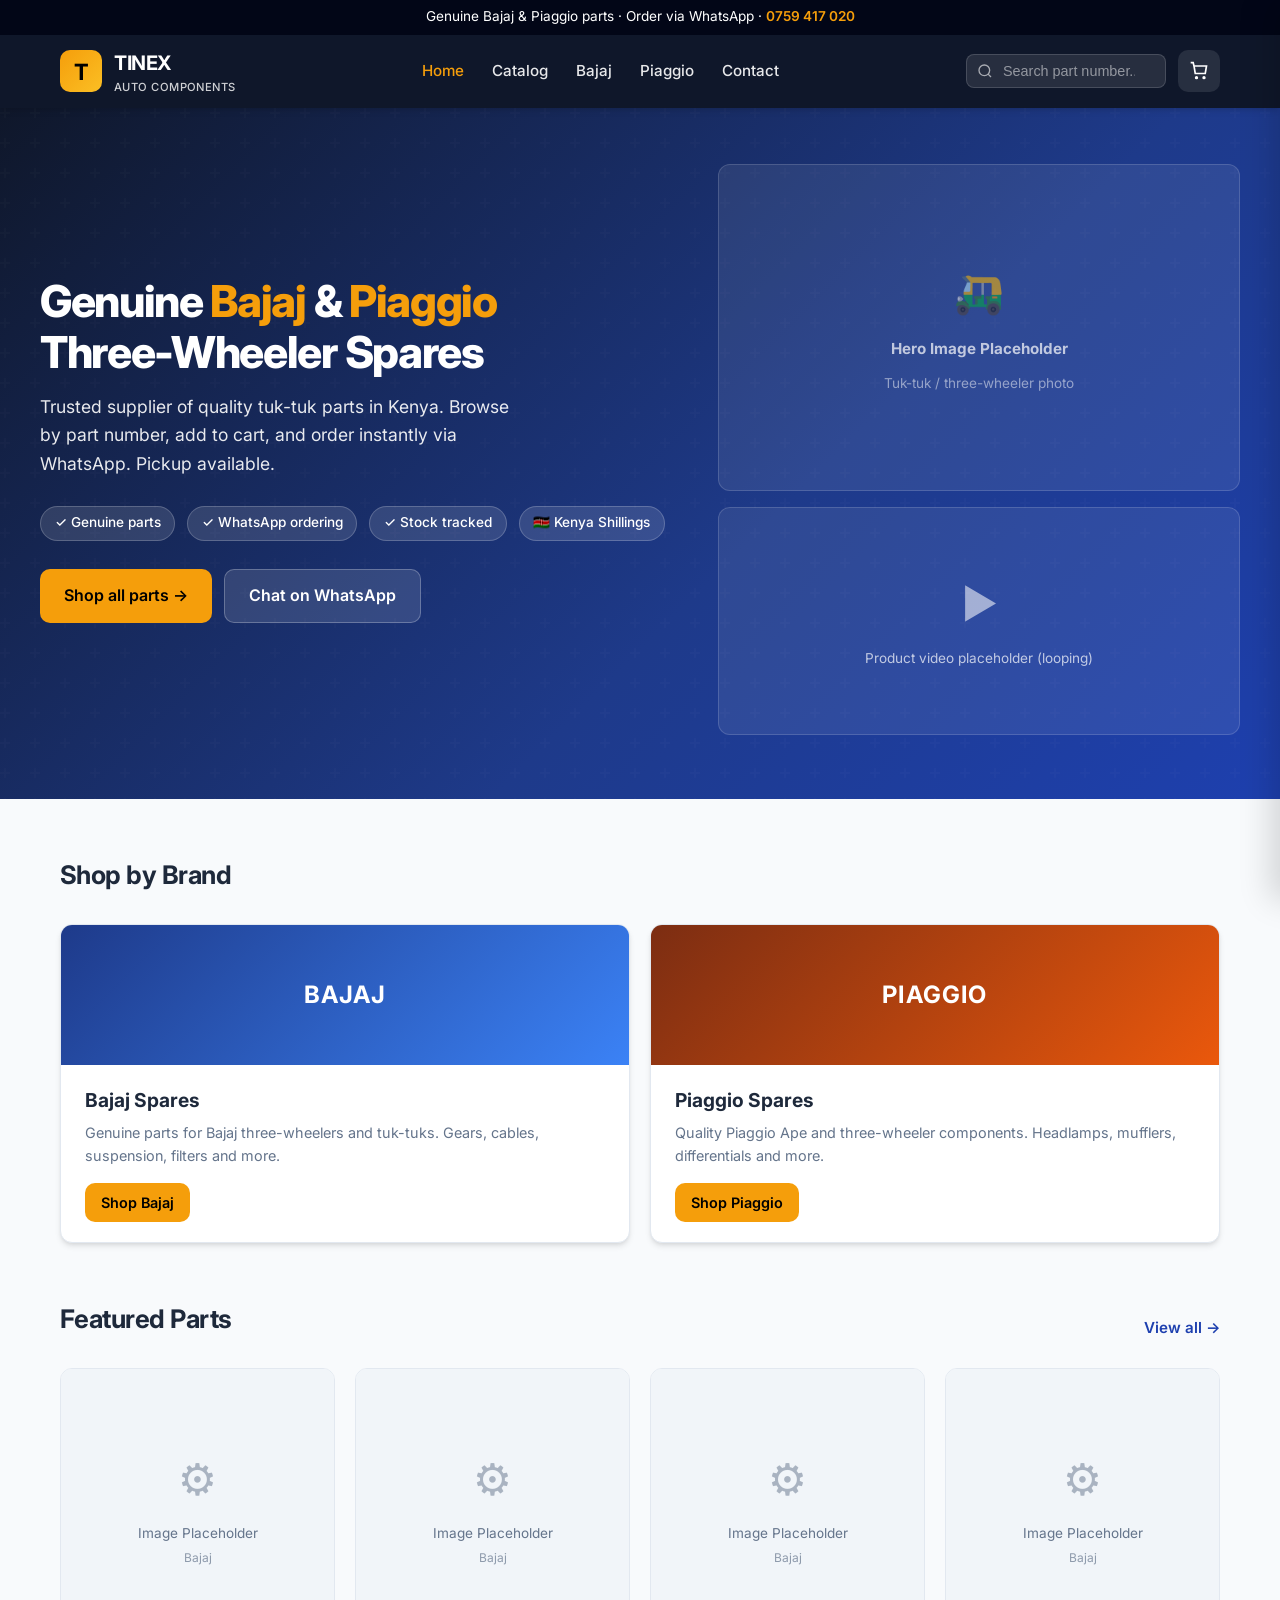
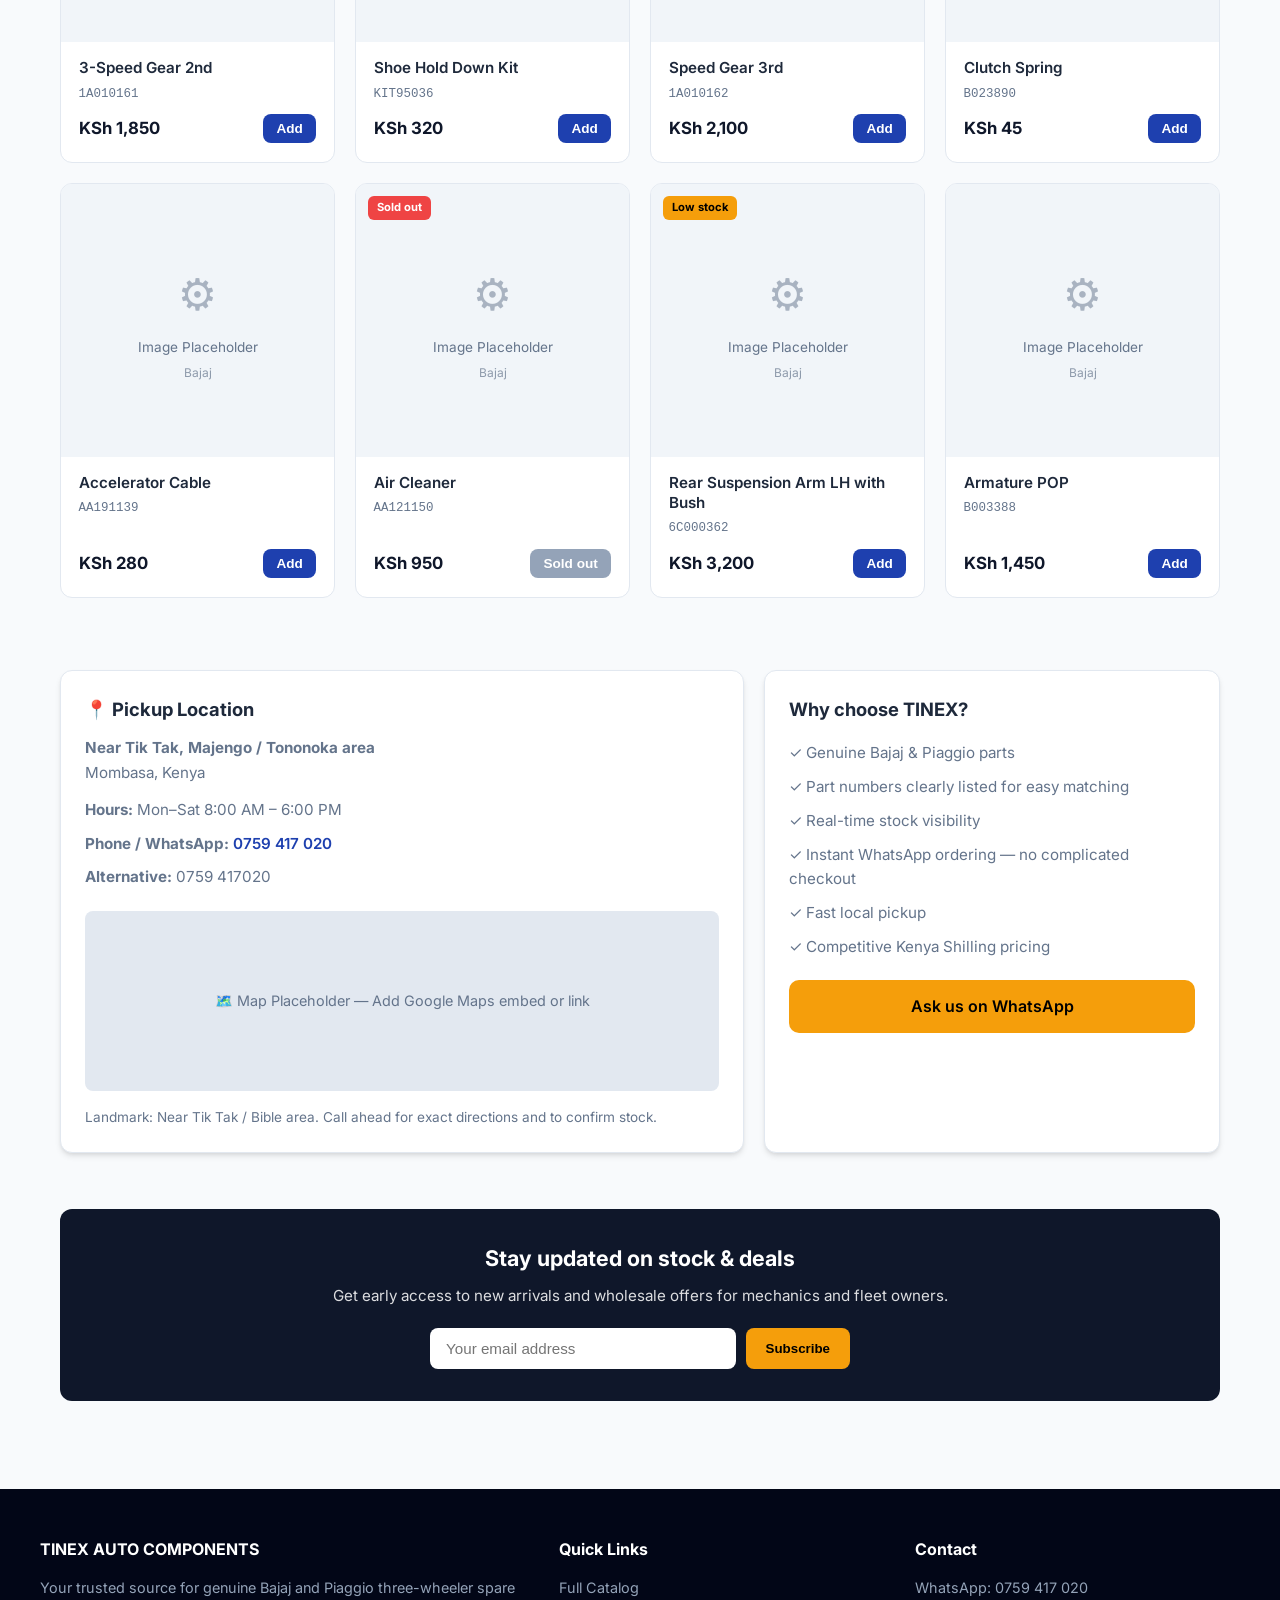
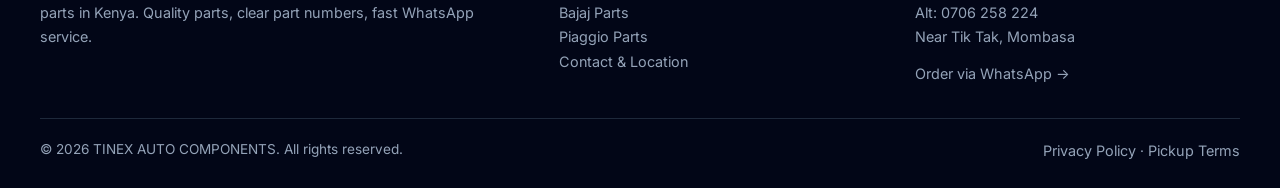
==== index.html @ 8c7a62f8 "Initial commit - TINEX AUTO COMPONENTS website" ====
<!DOCTYPE html>
<html lang="en">
<head>
  <meta charset="UTF-8" />
  <meta name="viewport" content="width=device-width, initial-scale=1.0"/>
  
  <title>TINEX AUTO COMPONENTS | Genuine Bajaj & Piaggio Three-Wheeler Spares – Kenya</title>
  <meta name="description" content="Genuine Bajaj and Piaggio tuk-tuk spare parts in Kenya. Fast WhatsApp ordering, quality guaranteed. Pickup available near Tik Tak, Mombasa area." />
  <link rel="preconnect" href="https://fonts.googleapis.com" />
  <link rel="preconnect" href="https://fonts.gstatic.com" crossorigin />
  <link href="https://fonts.googleapis.com/css2?family=Inter:wght@400;500;600;700;800&display=swap" rel="stylesheet" />
  <link rel="stylesheet" href="css/styles.css" />
</head>
<body>
  <!-- Header -->
  <header class="header">
    <div class="header-top">
      Genuine Bajaj &amp; Piaggio parts · Order via WhatsApp · 
      <a href="https://wa.me/254759417020" target="_blank" rel="noopener">0759 417 020</a>
    </div>
    <div class="header-main">
      <a href="index.html" class="logo">
        <div class="logo-icon">T</div>
        <div>
          <div>TINEX</div>
          <div style="font-size:0.7rem;font-weight:500;opacity:0.8;letter-spacing:0.04em;">AUTO COMPONENTS</div>
        </div>
      </a>

      <nav class="nav">
        <a href="index.html" class="active">Home</a>
        <a href="catalog.html">Catalog</a>
        <a href="catalog.html?brand=Bajaj">Bajaj</a>
        <a href="catalog.html?brand=Piaggio">Piaggio</a>
        <a href="contact.html">Contact</a>
      </nav>

      <div class="header-actions">
        <div class="search-box">
          <svg width="16" height="16" fill="none" stroke="currentColor" stroke-width="2" viewBox="0 0 24 24"><circle cx="11" cy="11" r="8"/><path d="m21 21-4.3-4.3"/></svg>
          <input type="search" placeholder="Search part number..." aria-label="Search" />
        </div>
        <button class="cart-btn" onclick="openCart()" aria-label="Open cart">
          <svg width="20" height="20" fill="none" stroke="currentColor" stroke-width="2" viewBox="0 0 24 24"><path d="M6 6h15l-1.5 9h-12z"/><circle cx="9" cy="20" r="1"/><circle cx="18" cy="20" r="1"/><path d="M6 6 5 2H2"/></svg>
          <span class="cart-count" id="cart-count" style="display:none;">0</span>
        </button>
        <button class="mobile-menu-btn" onclick="openMobileNav()" aria-label="Menu">☰</button>
      </div>
    </div>
  </header>

  <!-- Mobile Nav -->
  <div class="mobile-nav-overlay" id="mobile-nav-overlay" onclick="closeMobileNav()"></div>
  <div class="mobile-nav" id="mobile-nav">
    <div style="display:flex;justify-content:space-between;align-items:center;margin-bottom:1.5rem;">
      <strong style="color:white;">Menu</strong>
      <button onclick="closeMobileNav()" style="background:none;border:none;color:white;font-size:1.5rem;cursor:pointer;">×</button>
    </div>
    <a href="index.html" onclick="closeMobileNav()">Home</a>
    <a href="catalog.html" onclick="closeMobileNav()">Catalog</a>
    <a href="catalog.html?brand=Bajaj" onclick="closeMobileNav()">Bajaj Parts</a>
    <a href="catalog.html?brand=Piaggio" onclick="closeMobileNav()">Piaggio Parts</a>
    <a href="contact.html" onclick="closeMobileNav()">Contact & Location</a>
    <a href="https://wa.me/254759417020" target="_blank" rel="noopener" onclick="closeMobileNav()">WhatsApp Order</a>
  </div>

  <!-- Hero -->
  <section class="hero">
    <div class="hero-content">
      <div class="hero-text">
        <h1>Genuine <span>Bajaj</span> &amp; <span>Piaggio</span><br>Three-Wheeler Spares</h1>
        <p>Trusted supplier of quality tuk-tuk parts in Kenya. Browse by part number, add to cart, and order instantly via WhatsApp. Pickup available.</p>
        <div class="hero-badges">
          <span class="badge">✓ Genuine parts</span>
          <span class="badge">✓ WhatsApp ordering</span>
          <span class="badge">✓ Stock tracked</span>
          <span class="badge">🇰🇪 Kenya Shillings</span>
        </div>
        <div style="display:flex;flex-wrap:wrap;gap:0.75rem;">
          <a href="catalog.html" class="btn btn-primary">Shop all parts →</a>
          <a href="https://wa.me/254759417020" target="_blank" rel="noopener" class="btn btn-secondary">Chat on WhatsApp</a>
        </div>
      </div>
      <div class="hero-visual">
        <div class="placeholder-card">
          <div class="icon">🛺</div>
          <div><strong>Hero Image Placeholder</strong></div>
          <div style="font-size:0.85rem;opacity:0.7;">Tuk-tuk / three-wheeler photo</div>
        </div>
        <div class="placeholder-card small">
          <div class="icon">▶️</div>
          <div>Product video placeholder (looping)</div>
        </div>
      </div>
    </div>
  </section>

  <!-- Brand tiles -->
  <section class="section">
    <div class="section-header">
      <h2>Shop by Brand</h2>
    </div>
    <div class="brand-grid">
      <a href="catalog.html?brand=Bajaj" class="brand-card">
        <div class="brand-visual brand-bajaj">BAJAJ</div>
        <div class="brand-body">
          <h3>Bajaj Spares</h3>
          <p>Genuine parts for Bajaj three-wheelers and tuk-tuks. Gears, cables, suspension, filters and more.</p>
          <span class="btn btn-primary" style="padding:0.5rem 1rem;font-size:0.9rem;">Shop Bajaj</span>
        </div>
      </a>
      <a href="catalog.html?brand=Piaggio" class="brand-card">
        <div class="brand-visual brand-piaggio">PIAGGIO</div>
        <div class="brand-body">
          <h3>Piaggio Spares</h3>
          <p>Quality Piaggio Ape and three-wheeler components. Headlamps, mufflers, differentials and more.</p>
          <span class="btn btn-primary" style="padding:0.5rem 1rem;font-size:0.9rem;">Shop Piaggio</span>
        </div>
      </a>
    </div>
  </section>

  <!-- Featured Products -->
  <section class="section" style="padding-top:0;">
    <div class="section-header">
      <h2>Featured Parts</h2>
      <a href="catalog.html">View all →</a>
    </div>
    <div class="products-grid" id="featured-products">
      <!-- Filled by JS -->
    </div>
  </section>

  <!-- Location & Why us -->
  <section class="section" style="padding-top:1rem;">
    <div class="info-grid">
      <div class="info-card">
        <h3>📍 Pickup Location</h3>
        <p><strong>Near Tik Tak, Majengo / Tononoka area</strong><br>
        Mombasa, Kenya</p>
        <ul>
          <li><strong>Hours:</strong> Mon–Sat 8:00 AM – 6:00 PM</li>
          <li><strong>Phone / WhatsApp:</strong> <a href="https://wa.me/254759417020" style="color:var(--secondary);font-weight:600;">0759 417 020</a></li>
          <li><strong>Alternative:</strong> 0759 417020</li>
        </ul>
        <div class="map-placeholder">
          🗺️ Map Placeholder — Add Google Maps embed or link
        </div>
        <p class="mt-2" style="font-size:0.85rem;">Landmark: Near Tik Tak / Bible area. Call ahead for exact directions and to confirm stock.</p>
      </div>
      <div class="info-card">
        <h3>Why choose TINEX?</h3>
        <ul>
          <li>✓ Genuine Bajaj &amp; Piaggio parts</li>
          <li>✓ Part numbers clearly listed for easy matching</li>
          <li>✓ Real-time stock visibility</li>
          <li>✓ Instant WhatsApp ordering — no complicated checkout</li>
          <li>✓ Fast local pickup</li>
          <li>✓ Competitive Kenya Shilling pricing</li>
        </ul>
        <a href="https://wa.me/254759417020?text=Hello%20TINEX%2C%20I%20need%20help%20finding%20a%20part." target="_blank" rel="noopener" class="btn btn-primary mt-2" style="width:100%;justify-content:center;">
          Ask us on WhatsApp
        </a>
      </div>
    </div>
  </section>

  <!-- Newsletter -->
  <section class="section" style="padding-top:0;">
    <div class="newsletter">
      <h3>Stay updated on stock &amp; deals</h3>
      <p>Get early access to new arrivals and wholesale offers for mechanics and fleet owners.</p>
      <form class="newsletter-form" onsubmit="event.preventDefault(); alert('Thanks! We will notify you about deals and new stock.');">
        <input type="email" placeholder="Your email address" required />
        <button type="submit">Subscribe</button>
      </form>
    </div>
  </section>

  <!-- Footer -->
  <footer class="footer">
    <div class="footer-content">
      <div>
        <h4>TINEX AUTO COMPONENTS</h4>
        <p>Your trusted source for genuine Bajaj and Piaggio three-wheeler spare parts in Kenya. Quality parts, clear part numbers, fast WhatsApp service.</p>
      </div>
      <div>
        <h4>Quick Links</h4>
        <p><a href="catalog.html">Full Catalog</a></p>
        <p><a href="catalog.html?brand=Bajaj">Bajaj Parts</a></p>
        <p><a href="catalog.html?brand=Piaggio">Piaggio Parts</a></p>
        <p><a href="contact.html">Contact & Location</a></p>
      </div>
      <div>
        <h4>Contact</h4>
        <p>WhatsApp: <a href="https://wa.me/254759417020">0759 417 020</a></p>
        <p>Alt: 0706 258 224</p>
        <p>Near Tik Tak, Mombasa</p>
        <p style="margin-top:0.75rem;"><a href="https://wa.me/254759417020">Order via WhatsApp →</a></p>
      </div>
    </div>
    <div class="footer-bottom">
      <span>© 2026 TINEX AUTO COMPONENTS. All rights reserved.</span>
      <span>
        <a href="#">Privacy Policy</a> · 
        <a href="#">Pickup Terms</a>
      </span>
    </div>
  </footer>

  <!-- Cart Drawer -->
  <div class="cart-overlay" id="cart-overlay" onclick="closeCart()"></div>
  <div class="cart-drawer" id="cart-drawer">
    <div class="cart-header">
      <h3>Your Cart</h3>
      <button class="cart-close" onclick="closeCart()" aria-label="Close cart">×</button>
    </div>
    <div class="cart-items" id="cart-items"></div>
    <div class="cart-footer">
      <div class="cart-total">
        <span>Total</span>
        <span id="cart-total">KSh 0</span>
      </div>
      <button class="btn btn-whatsapp" id="whatsapp-order" onclick="orderViaWhatsApp()" disabled>
        📱 Order via WhatsApp
      </button>
      <p style="font-size:0.8rem;color:var(--text-muted);text-align:center;margin-top:0.75rem;">
        We’ll confirm stock, price and arrange pickup or delivery.
      </p>
    </div>
  </div>

  <script src="js/store.js"></script>
</body>
</html>
---- css/styles.css ----
/* TINEX AUTO COMPONENTS - Professional Styles */
:root {
  --primary: #0f172a;      /* Deep navy */
  --secondary: #1e40af;    /* Strong blue */
  --accent: #f59e0b;       /* Amber/orange for CTAs */
  --accent-hover: #d97706;
  --success: #059669;
  --bg: #f8fafc;
  --card: #ffffff;
  --text: #1e293b;
  --text-muted: #64748b;
  --border: #e2e8f0;
  --whatsapp: #25D366;
  --radius: 12px;
  --shadow: 0 4px 6px -1px rgb(0 0 0 / 0.1), 0 2px 4px -2px rgb(0 0 0 / 0.1);
  --shadow-lg: 0 10px 15px -3px rgb(0 0 0 / 0.1), 0 4px 6px -4px rgb(0 0 0 / 0.1);
}

* {
  margin: 0;
  padding: 0;
  box-sizing: border-box;
}

body {
  font-family: 'Inter', system-ui, -apple-system, BlinkMacSystemFont, 'Segoe UI', Roboto, sans-serif;
  background: var(--bg);
  color: var(--text);
  line-height: 1.6;
  min-height: 100vh;
}

a {
  text-decoration: none;
  color: inherit;
}

img {
  max-width: 100%;
  display: block;
}

/* Header */
.header {
  background: var(--primary);
  color: white;
  position: sticky;
  top: 0;
  z-index: 100;
  box-shadow: var(--shadow);
}

.header-top {
  background: #020617;
  font-size: 0.85rem;
  padding: 0.4rem 0;
  text-align: center;
}

.header-top a {
  color: var(--accent);
  font-weight: 600;
}

.header-main {
  max-width: 1200px;
  margin: 0 auto;
  padding: 0.75rem 1.25rem;
  display: flex;
  align-items: center;
  justify-content: space-between;
  gap: 1rem;
}

.logo {
  display: flex;
  align-items: center;
  gap: 0.75rem;
  font-weight: 700;
  font-size: 1.25rem;
  letter-spacing: -0.025em;
}

.logo-icon {
  width: 42px;
  height: 42px;
  background: linear-gradient(135deg, var(--accent), #fbbf24);
  border-radius: 10px;
  display: flex;
  align-items: center;
  justify-content: center;
  font-size: 1.4rem;
  color: #000;
}

.nav {
  display: flex;
  gap: 1.75rem;
  align-items: center;
}

.nav a {
  font-weight: 500;
  font-size: 0.95rem;
  opacity: 0.9;
  transition: opacity 0.2s, color 0.2s;
}

.nav a:hover,
.nav a.active {
  opacity: 1;
  color: var(--accent);
}

.header-actions {
  display: flex;
  align-items: center;
  gap: 0.75rem;
}

.search-box {
  position: relative;
  display: none;
}

@media (min-width: 768px) {
  .search-box {
    display: block;
  }
}

.search-box input {
  background: rgba(255,255,255,0.1);
  border: 1px solid rgba(255,255,255,0.15);
  border-radius: 8px;
  padding: 0.5rem 1rem 0.5rem 2.25rem;
  color: white;
  width: 200px;
  font-size: 0.9rem;
}

.search-box input::placeholder {
  color: rgba(255,255,255,0.5);
}

.search-box svg {
  position: absolute;
  left: 0.7rem;
  top: 50%;
  transform: translateY(-50%);
  opacity: 0.6;
}

.cart-btn {
  position: relative;
  background: rgba(255,255,255,0.1);
  border: none;
  color: white;
  width: 42px;
  height: 42px;
  border-radius: 10px;
  cursor: pointer;
  display: flex;
  align-items: center;
  justify-content: center;
  transition: background 0.2s;
}

.cart-btn:hover {
  background: rgba(255,255,255,0.2);
}

.cart-count {
  position: absolute;
  top: -4px;
  right: -4px;
  background: var(--accent);
  color: #000;
  font-size: 0.7rem;
  font-weight: 700;
  width: 18px;
  height: 18px;
  border-radius: 50%;
  display: flex;
  align-items: center;
  justify-content: center;
}

.mobile-menu-btn {
  display: none;
  background: none;
  border: none;
  color: white;
  font-size: 1.5rem;
  cursor: pointer;
}

@media (max-width: 767px) {
  .nav {
    display: none;
  }
  .mobile-menu-btn {
    display: block;
  }
}

/* Hero */
.hero {
  background: linear-gradient(135deg, #0f172a 0%, #1e3a8a 60%, #1e40af 100%);
  color: white;
  padding: 3.5rem 1.25rem 4rem;
  position: relative;
  overflow: hidden;
}

.hero::before {
  content: '';
  position: absolute;
  inset: 0;
  background: url("data:image/svg+xml,%3Csvg width='60' height='60' viewBox='0 0 60 60' xmlns='http://www.w3.org/2000/svg'%3E%3Cg fill='none' fill-rule='evenodd'%3E%3Cg fill='%23ffffff' fill-opacity='0.03'%3E%3Cpath d='M36 34v-4h-2v4h-4v2h4v4h2v-4h4v-2h-4zm0-30V0h-2v4h-4v2h4v4h2V6h4V4h-4zM6 34v-4H4v4H0v2h4v4h2v-4h4v-2H6zM6 4V0H4v4H0v2h4v4h2V6h4V4H6z'/%3E%3C/g%3E%3C/g%3E%3C/svg%3E");
  opacity: 0.5;
}

.hero-content {
  max-width: 1200px;
  margin: 0 auto;
  display: grid;
  grid-template-columns: 1fr;
  gap: 2.5rem;
  align-items: center;
  position: relative;
  z-index: 1;
}

@media (min-width: 900px) {
  .hero-content {
    grid-template-columns: 1.1fr 0.9fr;
  }
}

.hero-text h1 {
  font-size: clamp(1.9rem, 4vw, 2.75rem);
  font-weight: 800;
  line-height: 1.15;
  margin-bottom: 1rem;
  letter-spacing: -0.03em;
}

.hero-text h1 span {
  color: var(--accent);
}

.hero-text p {
  font-size: 1.1rem;
  opacity: 0.9;
  max-width: 480px;
  margin-bottom: 1.75rem;
}

.hero-badges {
  display: flex;
  flex-wrap: wrap;
  gap: 0.75rem;
  margin-bottom: 1.75rem;
}

.badge {
  background: rgba(255,255,255,0.12);
  border: 1px solid rgba(255,255,255,0.2);
  padding: 0.35rem 0.85rem;
  border-radius: 999px;
  font-size: 0.85rem;
  font-weight: 500;
}

.btn {
  display: inline-flex;
  align-items: center;
  gap: 0.5rem;
  padding: 0.85rem 1.5rem;
  border-radius: 10px;
  font-weight: 600;
  font-size: 1rem;
  border: none;
  cursor: pointer;
  transition: all 0.2s;
}

.btn-primary {
  background: var(--accent);
  color: #000;
}

.btn-primary:hover {
  background: var(--accent-hover);
  transform: translateY(-1px);
}

.btn-secondary {
  background: rgba(255,255,255,0.12);
  color: white;
  border: 1px solid rgba(255,255,255,0.25);
}

.btn-secondary:hover {
  background: rgba(255,255,255,0.2);
}

.hero-visual {
  display: flex;
  flex-direction: column;
  gap: 1rem;
}

.placeholder-card {
  background: rgba(255,255,255,0.08);
  border: 1px solid rgba(255,255,255,0.15);
  border-radius: var(--radius);
  aspect-ratio: 16/10;
  display: flex;
  flex-direction: column;
  align-items: center;
  justify-content: center;
  gap: 0.75rem;
  color: rgba(255,255,255,0.7);
  font-size: 0.95rem;
  text-align: center;
  padding: 1.5rem;
}

.placeholder-card .icon {
  font-size: 2.5rem;
  opacity: 0.8;
}

.placeholder-card.small {
  aspect-ratio: 16/7;
  font-size: 0.85rem;
}

/* Sections */
.section {
  max-width: 1200px;
  margin: 0 auto;
  padding: 3.5rem 1.25rem;
}

.section-header {
  display: flex;
  justify-content: space-between;
  align-items: flex-end;
  margin-bottom: 1.75rem;
  gap: 1rem;
  flex-wrap: wrap;
}

.section-header h2 {
  font-size: 1.6rem;
  font-weight: 700;
  letter-spacing: -0.02em;
}

.section-header a {
  color: var(--secondary);
  font-weight: 600;
  font-size: 0.95rem;
}

/* Brand tiles */
.brand-grid {
  display: grid;
  grid-template-columns: 1fr;
  gap: 1.25rem;
}

@media (min-width: 640px) {
  .brand-grid {
    grid-template-columns: 1fr 1fr;
  }
}

.brand-card {
  background: var(--card);
  border-radius: var(--radius);
  overflow: hidden;
  box-shadow: var(--shadow);
  transition: transform 0.2s, box-shadow 0.2s;
  border: 1px solid var(--border);
}

.brand-card:hover {
  transform: translateY(-3px);
  box-shadow: var(--shadow-lg);
}

.brand-visual {
  height: 140px;
  display: flex;
  align-items: center;
  justify-content: center;
  font-size: 1.5rem;
  font-weight: 700;
  color: white;
  letter-spacing: 0.05em;
}

.brand-bajaj {
  background: linear-gradient(135deg, #1e3a8a, #3b82f6);
}

.brand-piaggio {
  background: linear-gradient(135deg, #7c2d12, #ea580c);
}

.brand-body {
  padding: 1.25rem 1.5rem;
}

.brand-body h3 {
  font-size: 1.2rem;
  margin-bottom: 0.35rem;
}

.brand-body p {
  color: var(--text-muted);
  font-size: 0.9rem;
  margin-bottom: 1rem;
}

/* Products grid */
.products-grid {
  display: grid;
  grid-template-columns: repeat(auto-fill, minmax(240px, 1fr));
  gap: 1.25rem;
}

.product-card {
  background: var(--card);
  border-radius: var(--radius);
  border: 1px solid var(--border);
  overflow: hidden;
  transition: transform 0.2s, box-shadow 0.2s;
  display: flex;
  flex-direction: column;
}

.product-card:hover {
  transform: translateY(-3px);
  box-shadow: var(--shadow-lg);
}

.product-image {
  aspect-ratio: 1;
  background: #f1f5f9;
  display: flex;
  align-items: center;
  justify-content: center;
  position: relative;
  color: var(--text-muted);
  font-size: 0.85rem;
  text-align: center;
  padding: 1rem;
}

.product-image .icon {
  font-size: 2.75rem;
  margin-bottom: 0.5rem;
  opacity: 0.5;
}

.product-badge {
  position: absolute;
  top: 0.75rem;
  left: 0.75rem;
  background: var(--accent);
  color: #000;
  font-size: 0.7rem;
  font-weight: 700;
  padding: 0.2rem 0.55rem;
  border-radius: 6px;
}

.product-badge.soldout {
  background: #ef4444;
  color: white;
}

.product-body {
  padding: 1rem 1.1rem 1.15rem;
  flex: 1;
  display: flex;
  flex-direction: column;
}

.product-title {
  font-size: 0.95rem;
  font-weight: 600;
  margin-bottom: 0.35rem;
  line-height: 1.35;
  display: -webkit-box;
  -webkit-line-clamp: 2;
  -webkit-box-orient: vertical;
  overflow: hidden;
}

.product-code {
  font-size: 0.78rem;
  color: var(--text-muted);
  font-family: ui-monospace, monospace;
  margin-bottom: 0.6rem;
}

.product-meta {
  display: flex;
  justify-content: space-between;
  align-items: center;
  margin-top: auto;
  gap: 0.5rem;
}

.product-price {
  font-weight: 700;
  font-size: 1.05rem;
  color: var(--primary);
}

.btn-add {
  background: var(--secondary);
  color: white;
  border: none;
  padding: 0.45rem 0.85rem;
  border-radius: 8px;
  font-size: 0.85rem;
  font-weight: 600;
  cursor: pointer;
  transition: background 0.2s;
}

.btn-add:hover {
  background: #1e3a8a;
}

.btn-add:disabled {
  background: #94a3b8;
  cursor: not-allowed;
}

/* Location & Contact blocks */
.info-grid {
  display: grid;
  grid-template-columns: 1fr;
  gap: 1.25rem;
}

@media (min-width: 768px) {
  .info-grid {
    grid-template-columns: 1.2fr 0.8fr;
  }
}

.info-card {
  background: var(--card);
  border: 1px solid var(--border);
  border-radius: var(--radius);
  padding: 1.5rem;
  box-shadow: var(--shadow);
}

.info-card h3 {
  font-size: 1.15rem;
  margin-bottom: 0.75rem;
  display: flex;
  align-items: center;
  gap: 0.5rem;
}

.info-card p, .info-card li {
  color: var(--text-muted);
  font-size: 0.95rem;
}

.info-card ul {
  list-style: none;
  margin-top: 0.5rem;
}

.info-card li {
  padding: 0.3rem 0;
}

.map-placeholder {
  height: 180px;
  background: #e2e8f0;
  border-radius: 8px;
  display: flex;
  align-items: center;
  justify-content: center;
  color: var(--text-muted);
  margin-top: 1rem;
  font-size: 0.9rem;
}

/* Newsletter */
.newsletter {
  background: var(--primary);
  color: white;
  border-radius: var(--radius);
  padding: 2rem 1.5rem;
  text-align: center;
}

.newsletter h3 {
  font-size: 1.35rem;
  margin-bottom: 0.5rem;
}

.newsletter p {
  opacity: 0.85;
  margin-bottom: 1.25rem;
  font-size: 0.95rem;
}

.newsletter-form {
  display: flex;
  flex-wrap: wrap;
  gap: 0.6rem;
  justify-content: center;
  max-width: 420px;
  margin: 0 auto;
}

.newsletter-form input {
  flex: 1;
  min-width: 200px;
  padding: 0.75rem 1rem;
  border-radius: 8px;
  border: none;
  font-size: 0.95rem;
}

.newsletter-form button {
  background: var(--accent);
  color: #000;
  border: none;
  padding: 0.75rem 1.25rem;
  border-radius: 8px;
  font-weight: 600;
  cursor: pointer;
}

/* Footer */
.footer {
  background: #020617;
  color: #94a3b8;
  padding: 3rem 1.25rem 1.5rem;
  margin-top: 2rem;
}

.footer-content {
  max-width: 1200px;
  margin: 0 auto;
  display: grid;
  grid-template-columns: 1fr;
  gap: 2rem;
}

@media (min-width: 640px) {
  .footer-content {
    grid-template-columns: 1.5fr 1fr 1fr;
  }
}

.footer h4 {
  color: white;
  font-size: 1rem;
  margin-bottom: 0.85rem;
}

.footer p, .footer a {
  font-size: 0.9rem;
  line-height: 1.7;
}

.footer a:hover {
  color: var(--accent);
}

.footer-bottom {
  max-width: 1200px;
  margin: 2rem auto 0;
  padding-top: 1.25rem;
  border-top: 1px solid #1e293b;
  display: flex;
  flex-wrap: wrap;
  justify-content: space-between;
  gap: 0.75rem;
  font-size: 0.85rem;
}

/* Cart Drawer */
.cart-overlay {
  position: fixed;
  inset: 0;
  background: rgba(0,0,0,0.45);
  z-index: 200;
  opacity: 0;
  visibility: hidden;
  transition: all 0.25s;
}

.cart-overlay.open {
  opacity: 1;
  visibility: visible;
}

.cart-drawer {
  position: fixed;
  top: 0;
  right: 0;
  width: min(400px, 100%);
  height: 100%;
  background: white;
  z-index: 210;
  transform: translateX(100%);
  transition: transform 0.3s ease;
  display: flex;
  flex-direction: column;
  box-shadow: -10px 0 30px rgba(0,0,0,0.15);
}

.cart-drawer.open {
  transform: translateX(0);
}

.cart-header {
  padding: 1.15rem 1.25rem;
  border-bottom: 1px solid var(--border);
  display: flex;
  justify-content: space-between;
  align-items: center;
}

.cart-header h3 {
  font-size: 1.15rem;
}

.cart-close {
  background: none;
  border: none;
  font-size: 1.5rem;
  cursor: pointer;
  color: var(--text-muted);
}

.cart-items {
  flex: 1;
  overflow-y: auto;
  padding: 1rem 1.25rem;
}

.cart-empty {
  text-align: center;
  padding: 3rem 1rem;
  color: var(--text-muted);
}

.cart-item {
  display: flex;
  gap: 0.85rem;
  padding: 0.85rem 0;
  border-bottom: 1px solid var(--border);
}

.cart-item-img {
  width: 64px;
  height: 64px;
  background: #f1f5f9;
  border-radius: 8px;
  display: flex;
  align-items: center;
  justify-content: center;
  font-size: 1.5rem;
  flex-shrink: 0;
  color: var(--text-muted);
}

.cart-item-info {
  flex: 1;
  min-width: 0;
}

.cart-item-info h4 {
  font-size: 0.9rem;
  font-weight: 600;
  margin-bottom: 0.2rem;
  white-space: nowrap;
  overflow: hidden;
  text-overflow: ellipsis;
}

.cart-item-info .code {
  font-size: 0.75rem;
  color: var(--text-muted);
  font-family: monospace;
}

.cart-item-price {
  font-weight: 600;
  font-size: 0.9rem;
  margin-top: 0.25rem;
}

.cart-item-actions {
  display: flex;
  align-items: center;
  gap: 0.4rem;
  margin-top: 0.4rem;
}

.qty-btn {
  width: 26px;
  height: 26px;
  border: 1px solid var(--border);
  background: white;
  border-radius: 6px;
  cursor: pointer;
  font-weight: 600;
}

.cart-footer {
  padding: 1.15rem 1.25rem;
  border-top: 1px solid var(--border);
  background: #f8fafc;
}

.cart-total {
  display: flex;
  justify-content: space-between;
  font-weight: 700;
  font-size: 1.1rem;
  margin-bottom: 1rem;
}

.btn-whatsapp {
  background: var(--whatsapp);
  color: white;
  width: 100%;
  justify-content: center;
  padding: 0.9rem;
  font-size: 1rem;
}

.btn-whatsapp:hover {
  background: #1ebe57;
  transform: none;
}

.btn-whatsapp:disabled {
  background: #94a3b8;
  cursor: not-allowed;
}

/* Filters (catalog) */
.filters {
  display: flex;
  flex-wrap: wrap;
  gap: 0.6rem;
  margin-bottom: 1.5rem;
}

.filter-btn {
  padding: 0.45rem 1rem;
  border-radius: 999px;
  border: 1px solid var(--border);
  background: white;
  font-size: 0.9rem;
  font-weight: 500;
  cursor: pointer;
  transition: all 0.15s;
}

.filter-btn.active,
.filter-btn:hover {
  background: var(--primary);
  color: white;
  border-color: var(--primary);
}

/* Utility */
.container {
  max-width: 1200px;
  margin: 0 auto;
  padding: 0 1.25rem;
}

.text-muted {
  color: var(--text-muted);
}

.mt-1 { margin-top: 0.5rem; }
.mt-2 { margin-top: 1rem; }
.mb-2 { margin-bottom: 1rem; }

/* Contact form */
.contact-form {
  display: grid;
  gap: 1rem;
}

.contact-form label {
  display: block;
  font-weight: 500;
  font-size: 0.9rem;
  margin-bottom: 0.35rem;
}

.contact-form input,
.contact-form textarea {
  width: 100%;
  padding: 0.7rem 0.9rem;
  border: 1px solid var(--border);
  border-radius: 8px;
  font-size: 0.95rem;
  font-family: inherit;
}

.contact-form textarea {
  min-height: 120px;
  resize: vertical;
}

/* Mobile nav */
.mobile-nav {
  display: none;
  position: fixed;
  top: 0;
  left: 0;
  width: 280px;
  height: 100%;
  background: var(--primary);
  z-index: 250;
  padding: 1.5rem;
  transform: translateX(-100%);
  transition: transform 0.3s;
}

.mobile-nav.open {
  transform: translateX(0);
}

.mobile-nav a {
  display: block;
  color: white;
  padding: 0.75rem 0;
  font-weight: 500;
  border-bottom: 1px solid rgba(255,255,255,0.1);
}

.mobile-nav-overlay {
  position: fixed;
  inset: 0;
  background: rgba(0,0,0,0.4);
  z-index: 240;
  opacity: 0;
  visibility: hidden;
  transition: all 0.25s;
}

.mobile-nav-overlay.open {
  opacity: 1;
  visibility: visible;
}
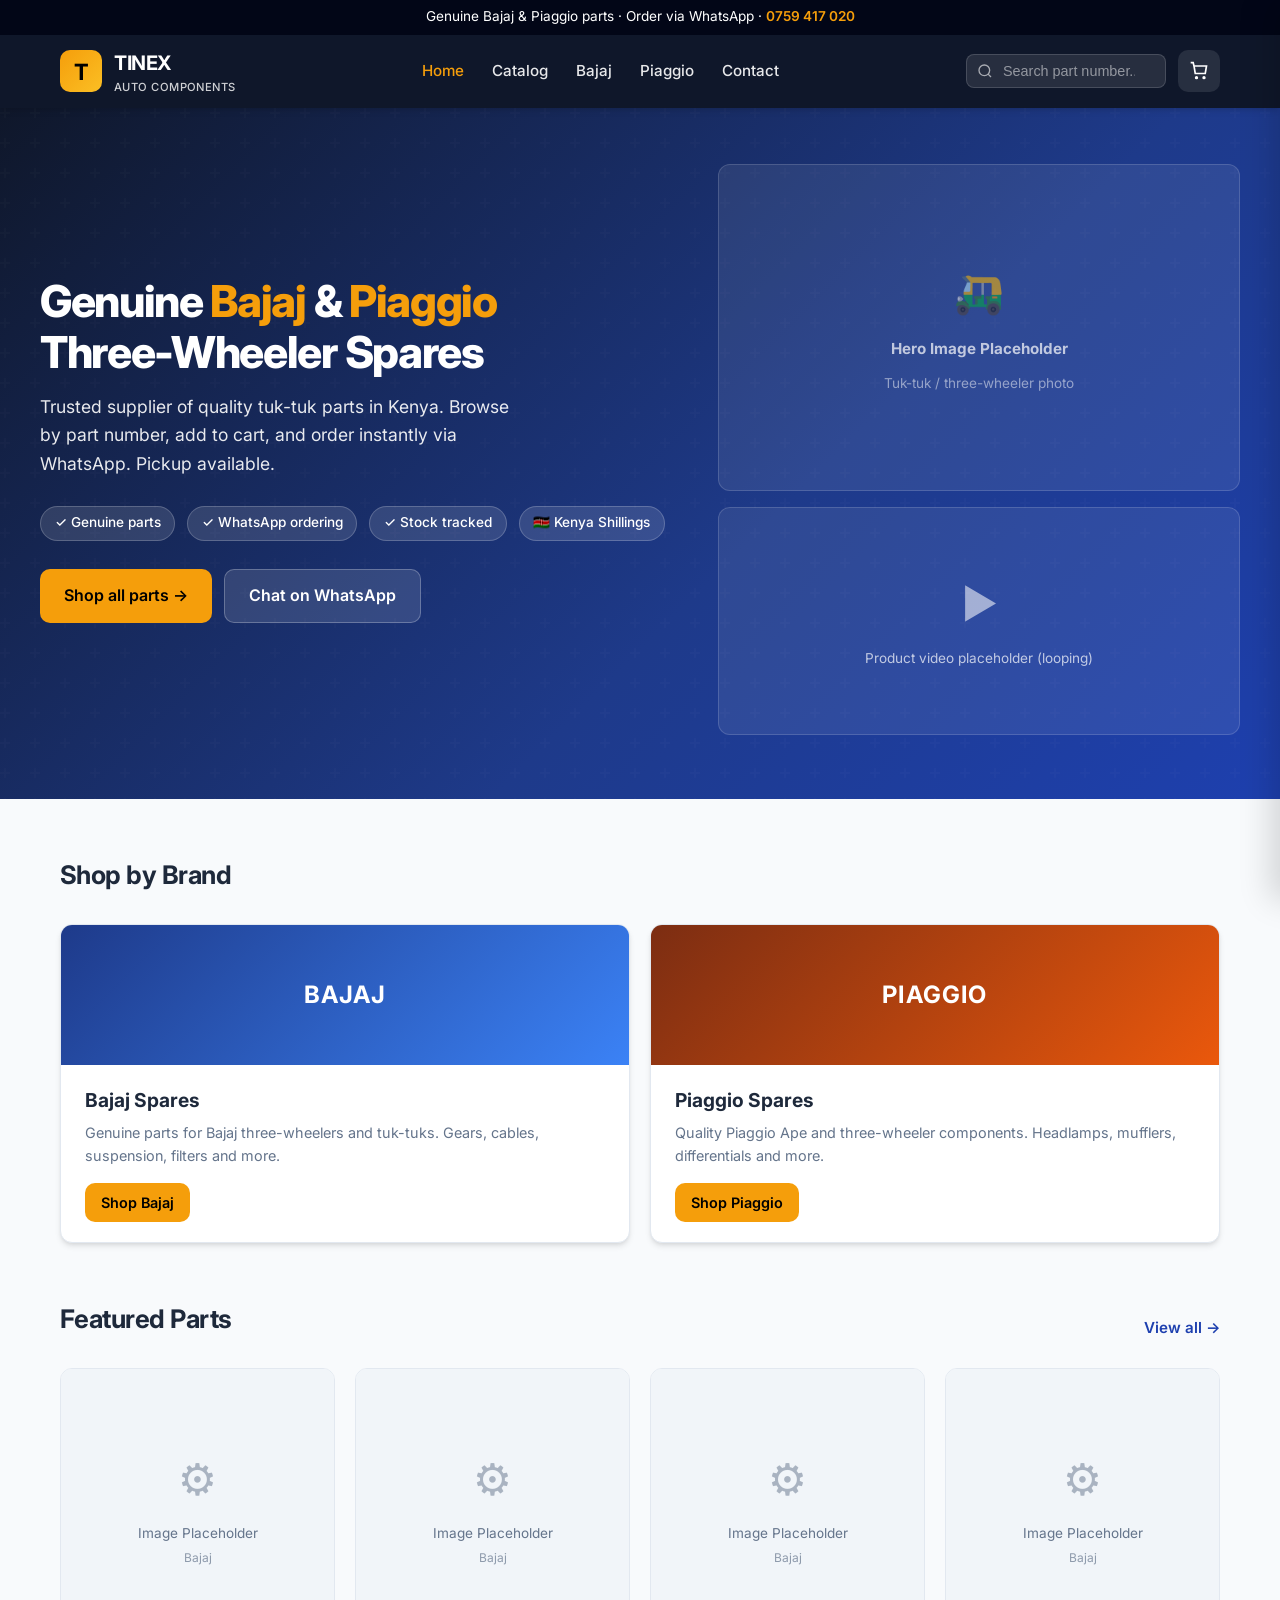
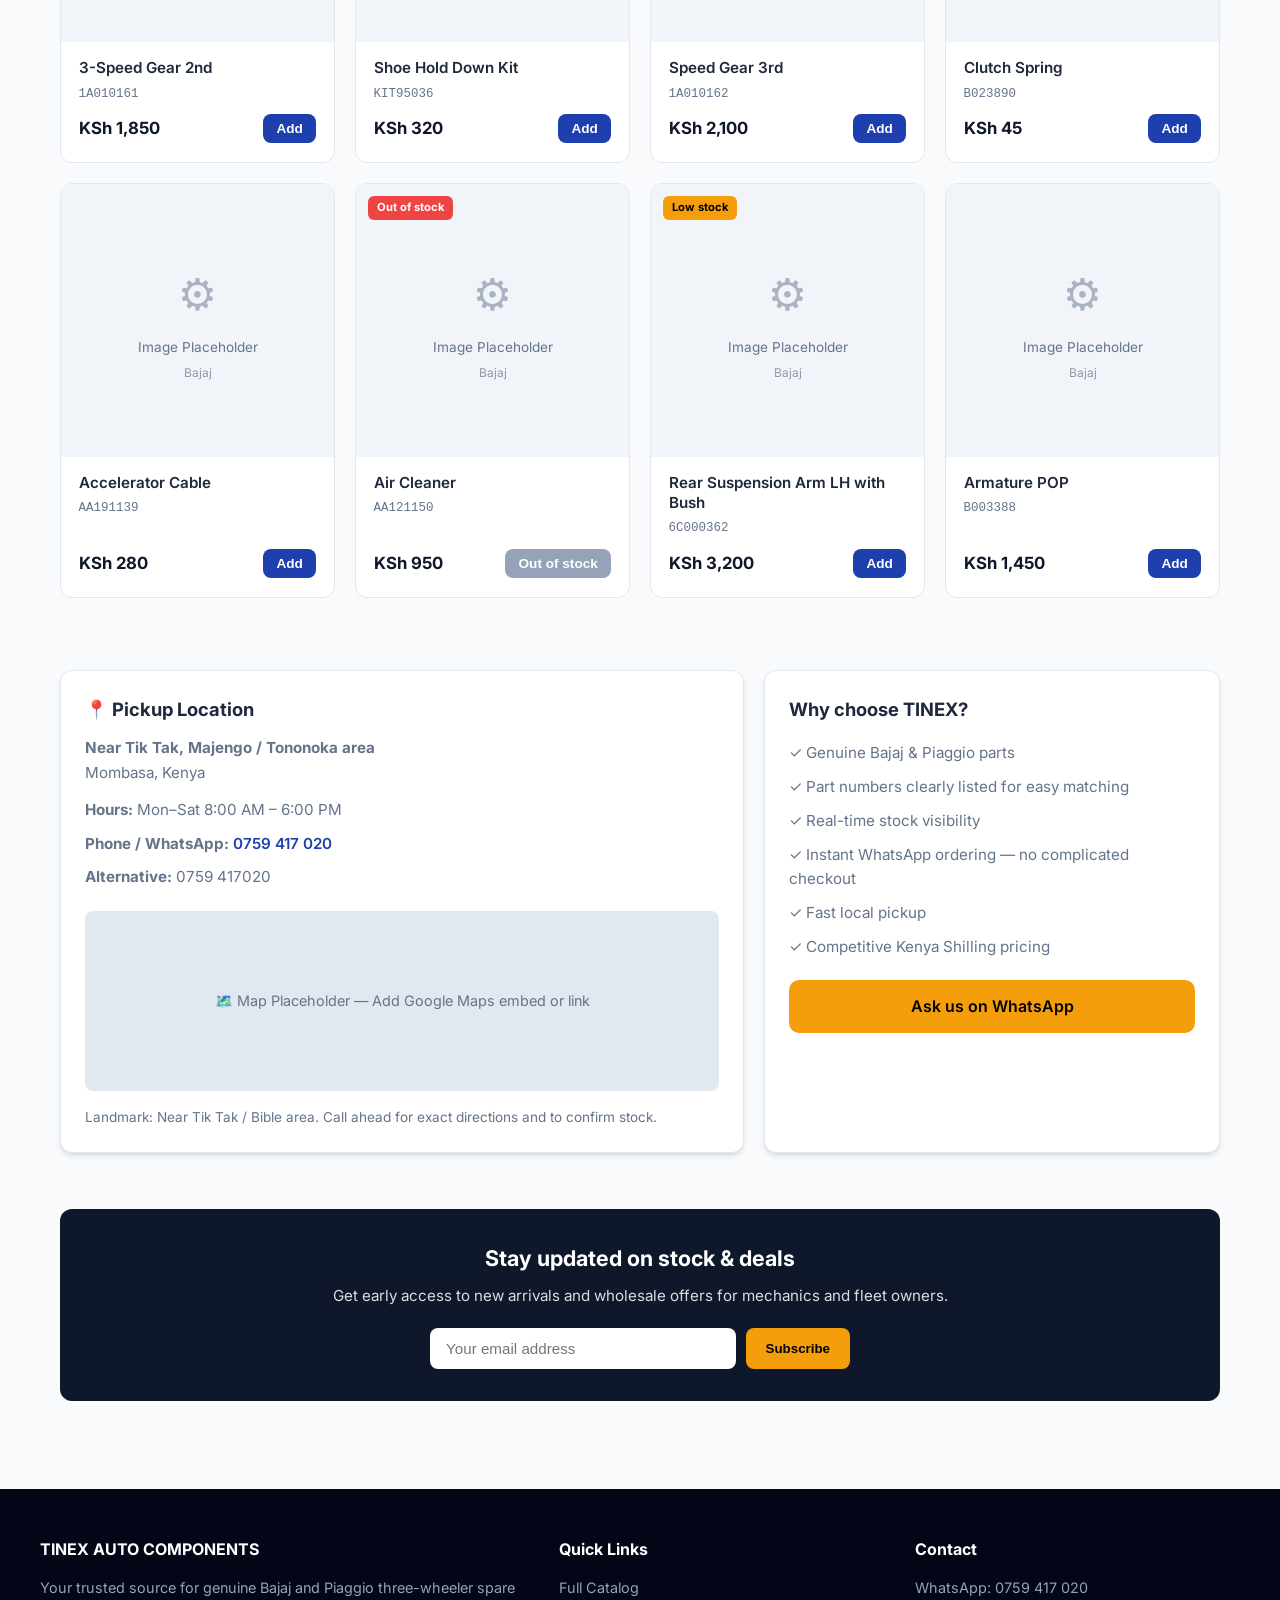
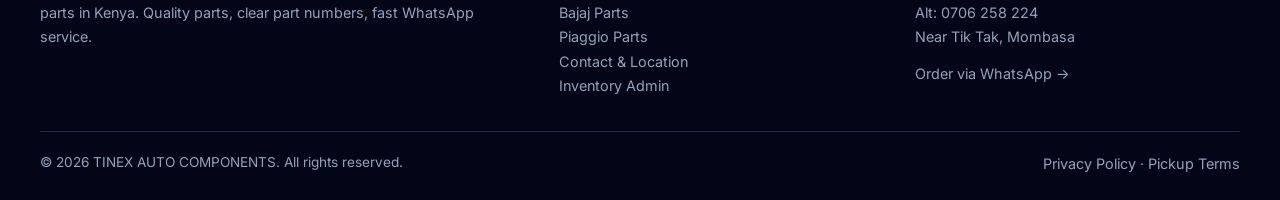
==== commit 0a4a875c: "Add inventory admin and demo password gate Co-authored-by: Copilot <223556219+Copilot@users.noreply." ====
--- a/index.html
+++ b/index.html
@@ -190,6 +190,7 @@
         <p><a href="catalog.html?brand=Bajaj">Bajaj Parts</a></p>
         <p><a href="catalog.html?brand=Piaggio">Piaggio Parts</a></p>
         <p><a href="contact.html">Contact & Location</a></p>
+        <p><a href="admin.html">Inventory Admin</a></p>
       </div>
       <div>
         <h4>Contact</h4>
--- a/css/styles.css
+++ b/css/styles.css
@@ -470,6 +470,7 @@
 
 .product-badge {
   position: absolute;
+  z-index: 1;
   top: 0.75rem;
   left: 0.75rem;
   background: var(--accent);
@@ -969,4 +970,676 @@
 .mobile-nav-overlay.open {
   opacity: 1;
   visibility: visible;
+}
+
+/* Inventory admin */
+.product-image .product-photo {
+  position: absolute;
+  inset: 0;
+}
+
+.product-image .product-photo img {
+  width: 100%;
+  height: 100%;
+  object-fit: cover;
+}
+
+.admin-page {
+  background: #f1f5f9;
+}
+
+.admin-header {
+  min-height: 76px;
+  background: var(--primary);
+  color: white;
+  padding: 0.75rem max(1.25rem, calc((100% - 1200px) / 2));
+  display: flex;
+  align-items: center;
+  justify-content: space-between;
+}
+
+.admin-logo-caption {
+  font-size: 0.68rem;
+  font-weight: 500;
+  opacity: 0.8;
+  letter-spacing: 0.04em;
+}
+
+.admin-store-link {
+  color: white;
+  font-size: 0.9rem;
+  font-weight: 600;
+}
+
+.admin-store-link:hover,
+.admin-text-button:hover {
+  color: var(--accent);
+}
+
+.admin-lock-button {
+  border: 1px solid rgb(255 255 255 / 0.3);
+  border-radius: 7px;
+  background: rgb(255 255 255 / 0.08);
+  color: white;
+  padding: 0.45rem 0.7rem;
+  font: inherit;
+  font-size: 0.8rem;
+  font-weight: 600;
+  cursor: pointer;
+}
+
+.admin-login {
+  min-height: calc(100vh - 76px);
+  display: grid;
+  place-items: center;
+  padding: 2rem 1rem;
+}
+
+.admin-login-card {
+  width: min(100%, 420px);
+  padding: 2rem;
+  text-align: center;
+}
+
+.admin-login-icon {
+  width: 52px;
+  height: 52px;
+  display: grid;
+  place-items: center;
+  margin: 0 auto 1rem;
+  border-radius: 14px;
+  background: linear-gradient(135deg, var(--accent), #fbbf24);
+  color: #000;
+  font-size: 1.5rem;
+  font-weight: 800;
+}
+
+.admin-login-card h1 {
+  margin-bottom: 0.4rem;
+  font-size: 1.45rem;
+}
+
+.admin-login-form {
+  display: grid;
+  gap: 0.55rem;
+  margin: 1.4rem 0 1rem;
+  text-align: left;
+}
+
+.admin-login-form label {
+  font-size: 0.85rem;
+  font-weight: 600;
+}
+
+.admin-login-form input {
+  width: 100%;
+  padding: 0.75rem 0.85rem;
+  border: 1px solid #cbd5e1;
+  border-radius: 8px;
+  background: white;
+  font: inherit;
+}
+
+.admin-login-form .btn {
+  justify-content: center;
+  margin-top: 0.25rem;
+}
+
+.admin-login-error {
+  min-height: 1.2rem;
+  color: #b91c1c;
+  font-size: 0.8rem;
+}
+
+.admin-demo-notice {
+  margin: 1.1rem 0;
+  padding: 0.7rem;
+  border-radius: 7px;
+  background: #fef3c7;
+  color: #854d0e;
+  font-size: 0.76rem;
+}
+
+.admin-login-back {
+  color: var(--secondary);
+  font-size: 0.85rem;
+  font-weight: 600;
+}
+
+.admin-main {
+  max-width: 1200px;
+  margin: 0 auto;
+  padding: 2rem 1.25rem 3rem;
+}
+
+.admin-welcome,
+.admin-section-heading,
+.admin-card-heading {
+  display: flex;
+  align-items: center;
+  justify-content: space-between;
+  gap: 1rem;
+}
+
+.admin-welcome {
+  margin-bottom: 1.5rem;
+}
+
+.admin-welcome h1 {
+  font-size: clamp(1.6rem, 3vw, 2rem);
+  line-height: 1.25;
+  margin-bottom: 0.35rem;
+}
+
+.admin-eyebrow {
+  color: var(--secondary);
+  font-size: 0.72rem;
+  font-weight: 800;
+  letter-spacing: 0.09em;
+  margin-bottom: 0.35rem;
+}
+
+.admin-local-note {
+  color: #854d0e;
+  background: #fef3c7;
+  padding: 0.5rem 0.75rem;
+  border-radius: 8px;
+  font-size: 0.78rem;
+  font-weight: 600;
+}
+
+.admin-tabs {
+  display: flex;
+  gap: 0.35rem;
+  border-bottom: 1px solid var(--border);
+  margin-bottom: 1.5rem;
+}
+
+.admin-tab {
+  border: 0;
+  border-bottom: 3px solid transparent;
+  background: transparent;
+  color: var(--text-muted);
+  padding: 0.75rem 1rem;
+  font: inherit;
+  font-size: 0.92rem;
+  font-weight: 600;
+  cursor: pointer;
+}
+
+.admin-tab.active {
+  border-bottom-color: var(--secondary);
+  color: var(--secondary);
+}
+
+.admin-panel {
+  display: none;
+}
+
+.admin-panel.active {
+  display: block;
+}
+
+.admin-message {
+  display: none;
+  margin: 0 0 1rem;
+  padding: 0.8rem 1rem;
+  border-radius: 8px;
+  font-size: 0.9rem;
+}
+
+.admin-message.visible {
+  display: block;
+}
+
+.admin-message.success {
+  color: #065f46;
+  background: #d1fae5;
+}
+
+.admin-message.error {
+  color: #991b1b;
+  background: #fee2e2;
+}
+
+.admin-stat-grid {
+  display: grid;
+  grid-template-columns: repeat(4, minmax(0, 1fr));
+  gap: 1rem;
+  margin-bottom: 1.25rem;
+}
+
+.admin-stat-card,
+.admin-card {
+  background: white;
+  border: 1px solid var(--border);
+  border-radius: var(--radius);
+  box-shadow: var(--shadow);
+}
+
+.admin-stat-card {
+  padding: 1.1rem 1.2rem;
+}
+
+.admin-stat-card > span,
+.admin-stat-card small {
+  display: block;
+  color: var(--text-muted);
+  font-size: 0.82rem;
+}
+
+.admin-stat-card strong {
+  display: block;
+  margin: 0.35rem 0 0.25rem;
+  color: var(--primary);
+  font-size: 1.7rem;
+  line-height: 1.2;
+}
+
+.admin-stat-card.warning strong {
+  color: #b45309;
+}
+
+.admin-content-grid {
+  display: grid;
+  grid-template-columns: 1fr 1fr;
+  gap: 1.25rem;
+}
+
+.admin-card {
+  padding: 1.25rem;
+  margin-bottom: 1.25rem;
+  min-width: 0;
+}
+
+.admin-card-heading {
+  margin-bottom: 1rem;
+}
+
+.admin-card-heading h2,
+.admin-section-heading h2 {
+  font-size: 1.1rem;
+  margin-bottom: 0.2rem;
+}
+
+.admin-card-heading p,
+.admin-section-heading p {
+  color: var(--text-muted);
+  font-size: 0.84rem;
+}
+
+.admin-text-button {
+  border: 0;
+  background: none;
+  color: var(--secondary);
+  font: inherit;
+  font-size: 0.82rem;
+  font-weight: 700;
+  cursor: pointer;
+  white-space: nowrap;
+}
+
+.admin-table-wrap {
+  width: 100%;
+  overflow-x: auto;
+}
+
+.admin-table {
+  width: 100%;
+  border-collapse: collapse;
+  text-align: left;
+  font-size: 0.84rem;
+}
+
+.admin-table th {
+  color: var(--text-muted);
+  background: #f8fafc;
+  font-size: 0.72rem;
+  font-weight: 700;
+  letter-spacing: 0.025em;
+  white-space: nowrap;
+}
+
+.admin-table th,
+.admin-table td {
+  padding: 0.72rem 0.65rem;
+  border-bottom: 1px solid #edf1f5;
+  vertical-align: middle;
+}
+
+.admin-table td {
+  white-space: nowrap;
+}
+
+.admin-table td:first-child {
+  white-space: normal;
+  min-width: 140px;
+}
+
+.admin-table td strong,
+.admin-table td small {
+  display: block;
+}
+
+.admin-table td small {
+  color: var(--text-muted);
+  font-size: 0.74rem;
+  margin-top: 0.12rem;
+}
+
+.admin-empty {
+  color: var(--text-muted);
+  text-align: center;
+  padding: 1.5rem !important;
+}
+
+.stock-status {
+  display: inline-block;
+  border-radius: 999px;
+  padding: 0.22rem 0.55rem;
+  font-size: 0.72rem;
+  font-weight: 700;
+}
+
+.stock-status.available {
+  color: #047857;
+  background: #d1fae5;
+}
+
+.stock-status.low {
+  color: #92400e;
+  background: #fef3c7;
+}
+
+.stock-status.out {
+  color: #b91c1c;
+  background: #fee2e2;
+}
+
+.admin-section-heading {
+  margin: 0.25rem 0 1rem;
+}
+
+.admin-form-card {
+  scroll-margin-top: 1rem;
+}
+
+.admin-form {
+  display: grid;
+  grid-template-columns: repeat(3, minmax(0, 1fr));
+  gap: 1rem;
+}
+
+.admin-form label,
+.admin-search-label {
+  display: grid;
+  gap: 0.35rem;
+  color: var(--text);
+  font-size: 0.82rem;
+  font-weight: 600;
+}
+
+.admin-form input,
+.admin-form select,
+.admin-form textarea,
+.admin-search-label input,
+.admin-search-label select {
+  width: 100%;
+  min-width: 0;
+  padding: 0.65rem 0.75rem;
+  border: 1px solid #cbd5e1;
+  border-radius: 7px;
+  background: white;
+  color: var(--text);
+  font: inherit;
+  font-size: 0.9rem;
+}
+
+.admin-form textarea {
+  resize: vertical;
+}
+
+.admin-form-wide {
+  grid-column: 1 / -1;
+}
+
+.admin-field-hint {
+  color: var(--text-muted);
+  font-size: 0.75rem;
+  font-weight: 400;
+}
+
+.admin-form-actions {
+  display: flex;
+  flex-wrap: wrap;
+  gap: 0.65rem;
+  align-items: center;
+}
+
+.admin-icon-button {
+  width: 34px;
+  height: 34px;
+  border: 1px solid var(--border);
+  border-radius: 7px;
+  background: white;
+  color: var(--text-muted);
+  font-size: 1.3rem;
+  cursor: pointer;
+}
+
+.admin-image-preview {
+  display: flex;
+  align-items: center;
+  gap: 0.75rem;
+  color: var(--text-muted);
+  font-size: 0.82rem;
+}
+
+.admin-image-preview img {
+  width: 80px;
+  height: 80px;
+  object-fit: cover;
+  border-radius: 8px;
+  border: 1px solid var(--border);
+}
+
+.btn-outline {
+  color: var(--text);
+  background: white;
+  border: 1px solid var(--border);
+  padding: 0.65rem 1rem;
+  border-radius: 8px;
+  font: inherit;
+  font-size: 0.88rem;
+  font-weight: 600;
+  cursor: pointer;
+}
+
+.admin-filter-row {
+  display: flex;
+  align-items: end;
+  gap: 1rem;
+  margin-bottom: 1rem;
+}
+
+.admin-search-label {
+  width: min(100%, 300px);
+}
+
+.admin-product-cell {
+  display: flex;
+  align-items: center;
+  gap: 0.65rem;
+}
+
+.admin-product-thumb {
+  display: inline-flex;
+  width: 42px;
+  height: 42px;
+  flex: 0 0 42px;
+  object-fit: cover;
+  border-radius: 6px;
+  background: #f1f5f9;
+}
+
+.admin-product-placeholder {
+  align-items: center;
+  justify-content: center;
+  color: var(--text-muted);
+  font-size: 1.2rem;
+}
+
+.admin-edit-button {
+  border: 1px solid var(--border);
+  border-radius: 6px;
+  background: white;
+  color: var(--secondary);
+  padding: 0.35rem 0.6rem;
+  font: inherit;
+  font-size: 0.78rem;
+  font-weight: 700;
+  cursor: pointer;
+}
+
+.admin-sale-entry {
+  margin-top: 1rem;
+}
+
+.admin-sale-form {
+  grid-template-columns: 1.5fr 0.7fr 1fr auto;
+  align-items: end;
+}
+
+.admin-sale-form .admin-form-actions {
+  align-self: end;
+}
+
+.admin-period-tabs {
+  display: flex;
+  padding: 3px;
+  border-radius: 8px;
+  background: #f1f5f9;
+}
+
+.admin-period-tabs button {
+  border: 0;
+  border-radius: 6px;
+  background: transparent;
+  color: var(--text-muted);
+  padding: 0.42rem 0.7rem;
+  font: inherit;
+  font-size: 0.78rem;
+  font-weight: 700;
+  cursor: pointer;
+}
+
+.admin-period-tabs button.active {
+  background: white;
+  color: var(--secondary);
+  box-shadow: 0 1px 3px rgb(15 23 42 / 0.12);
+}
+
+.admin-sales-totals {
+  display: grid;
+  grid-template-columns: repeat(3, 1fr);
+  gap: 1rem;
+  border-top: 1px solid var(--border);
+  border-bottom: 1px solid var(--border);
+  margin-bottom: 0.8rem;
+  padding: 0.9rem 0;
+}
+
+.admin-sales-totals span,
+.admin-sales-totals strong {
+  display: block;
+}
+
+.admin-sales-totals span {
+  color: var(--text-muted);
+  font-size: 0.78rem;
+}
+
+.admin-sales-totals strong {
+  margin-top: 0.18rem;
+  color: var(--primary);
+  font-size: 1.1rem;
+}
+
+.admin-disclaimer {
+  margin: 1rem 0 0;
+  color: var(--text-muted);
+  font-size: 0.78rem;
+}
+
+[hidden] {
+  display: none !important;
+}
+
+@media (max-width: 850px) {
+  .admin-stat-grid {
+    grid-template-columns: repeat(2, minmax(0, 1fr));
+  }
+
+  .admin-content-grid {
+    grid-template-columns: 1fr;
+  }
+
+  .admin-sale-form {
+    grid-template-columns: 1fr 1fr;
+  }
+}
+
+@media (max-width: 600px) {
+  .admin-main {
+    padding: 1.25rem 0.85rem 2rem;
+  }
+
+  .admin-header {
+    padding: 0.65rem 0.85rem;
+  }
+
+  .admin-welcome,
+  .admin-section-heading {
+    align-items: flex-start;
+    flex-direction: column;
+  }
+
+  .admin-local-note {
+    font-size: 0.72rem;
+  }
+
+  .admin-stat-grid {
+    gap: 0.65rem;
+  }
+
+  .admin-stat-card {
+    padding: 0.9rem;
+  }
+
+  .admin-stat-card strong {
+    font-size: 1.35rem;
+  }
+
+  .admin-card {
+    padding: 0.9rem;
+  }
+
+  .admin-form,
+  .admin-sale-form {
+    grid-template-columns: 1fr;
+  }
+
+  .admin-filter-row {
+    align-items: stretch;
+    flex-direction: column;
+  }
+
+  .admin-search-label {
+    width: 100%;
+  }
+
+  .admin-report-heading {
+    align-items: flex-start;
+    flex-direction: column;
+  }
 }
